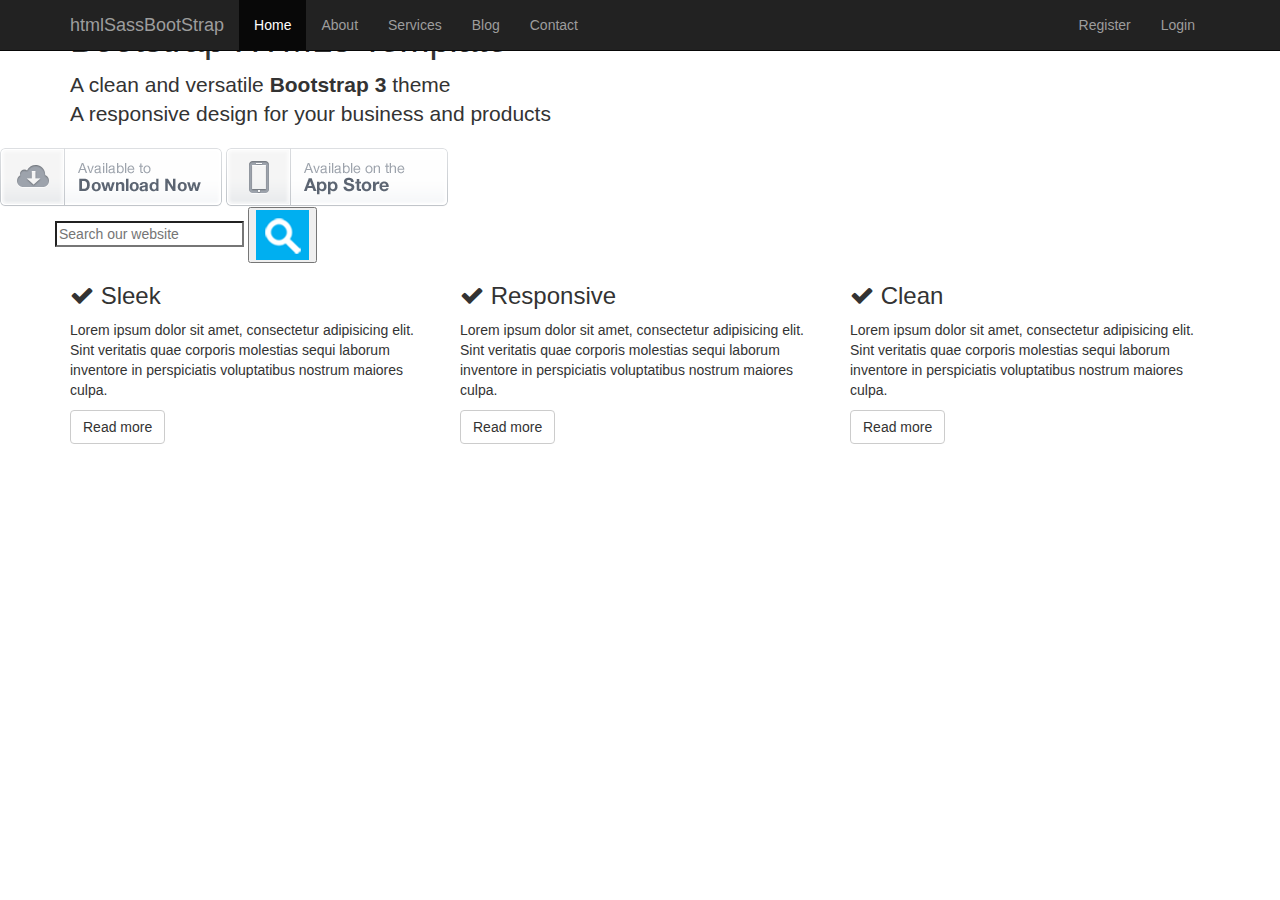
==== index.html @ 69a8165a "added Bootstrap, jQuery, Font Awesome, index.html, etc.." ====
<!DOCTYPE html>
<html lang="en">
	<head>
		<meta charset="utf-8">
		<meta http-equiv="X-UA-Compatible" content="IE=edge">
		<meta name="viewport" content="width=device-width, initial-scale=1">

		<title>SASS and Bootstrap Tutorial</title>

		<!-- Bootstrap core CSS -->
		<link href="css/bootstrap.css" rel="stylesheet">
		<!-- Custom styles for this template -->
		<link href="css/font-awesome.css" rel="stylesheet">
		<link href="css/main.css" rel="stylesheet">
	</head>

  <body>
	<nav class="navbar navbar-inverse navbar-fixed-top">
		<div class="container">
			<div class="navbar-header">
				<button type="button" class="navbar-toggle collapsed" data-toggle="collapse" data-target="#navbar" aria-expanded="false" aria-controls="navbar">
					<span class="sr-only">Toggle navigation</span>
					<span class="icon-bar"></span>
					<span class="icon-bar"></span>
					<span class="icon-bar"></span>
				</button>
				<a class="navbar-brand" href="#">htmlSassBootStrap</a>
			</div>
			<div id="navbar" class="collapse navbar-collapse">
				<ul class="nav navbar-nav">
					<li class="active"><a href="index.html">Home</a></li>
					<li><a href="about.html">About</a></li>
					<li><a href="services.html">Services</a></li>
					<li><a href="blog.html">Blog</a></li>
					<li><a href="contact.html">Contact</a></li>
				</ul>
				<ul class="nav navbar-nav navbar-sub pull-right">
					<li><a href="#">Register</a></li>
					<li><a href="#">Login</a></li>
				</ul>
			</div><!--/.nav-collapse -->
		</div>
	</nav>

	<section class="showcase">
		<div class="container showcase-content">
			<h1>Bootstrap HTML5 Template</h1>
			<p class="lead">A clean and versatile <strong>Bootstrap 3</strong> theme<br> A responsive design for your business and products</p>
		</div>
		<div>
			<a href="#"><img src="img/btn-download.png" alt="Download"></a>
			<a href="#"><img src="img/btn-appstore.png" alt="App Store"></a>
		</div>
	</section>

	<section class="section-light">
		<div class="container">
			<div class="row">
				<div class=="col-md-6">
					<form class="search">
						<div>
							<input type="search" placeholder="Search our website">
							<button type="submit" value=""><img src="img/search.png" alt="search"></button>
						</div>
					</form>
				</div>
				<div class=="col-md-6">
					
				</div>
			</div>
		</div>
	</section>

	<section>
		<div class="container">
			<div class="row">				
				<div class="col-md-4">
					<div class="block block-primary">
						<h3><i class="fa fa-check"></i> Sleek</h3>
						<p>Lorem ipsum dolor sit amet, consectetur adipisicing elit. Sint veritatis quae corporis molestias sequi laborum inventore in perspiciatis voluptatibus nostrum maiores culpa.</p>
						<a href="#" class="btn btn-default">Read more</a>
					</div>
				</div>
				<div class="col-md-4">
					<div class="block block-secondary">
						<h3><i class="fa fa-check"></i> Responsive</h3>
						<p>Lorem ipsum dolor sit amet, consectetur adipisicing elit. Sint veritatis quae corporis molestias sequi laborum inventore in perspiciatis voluptatibus nostrum maiores culpa.</p>
						<a href="#" class="btn btn-default">Read more</a>
					</div>
				</div>
				<div class="col-md-4">
					<div class="block block-primary">
						<h3><i class="fa fa-check"></i> Clean</h3>
						<p>Lorem ipsum dolor sit amet, consectetur adipisicing elit. Sint veritatis quae corporis molestias sequi laborum inventore in perspiciatis voluptatibus nostrum maiores culpa.</p>
						<a href="#" class="btn btn-default">Read more</a>
					</div>
				</div>
			</div>
		</div>
	</section>


	<!-- Bootstrap core JavaScript
	================================================== -->
	<!-- Placed at the end of the document so the pages load faster -->
	<script src="js/jquery-1.11.3.min.js"></script>
	<script src="js/bootstrap.js"></script>
  </body>
</html>
---- css/main.css ----
/*
	newApp SASS and Bootstrap Theme
	Author: RGarcia
	Version: 0.1
*/
/* BASE - base style, variables, mixins, etc */
/* MODULES - individuals site components */
/* LAYOUTS - page layout styles */
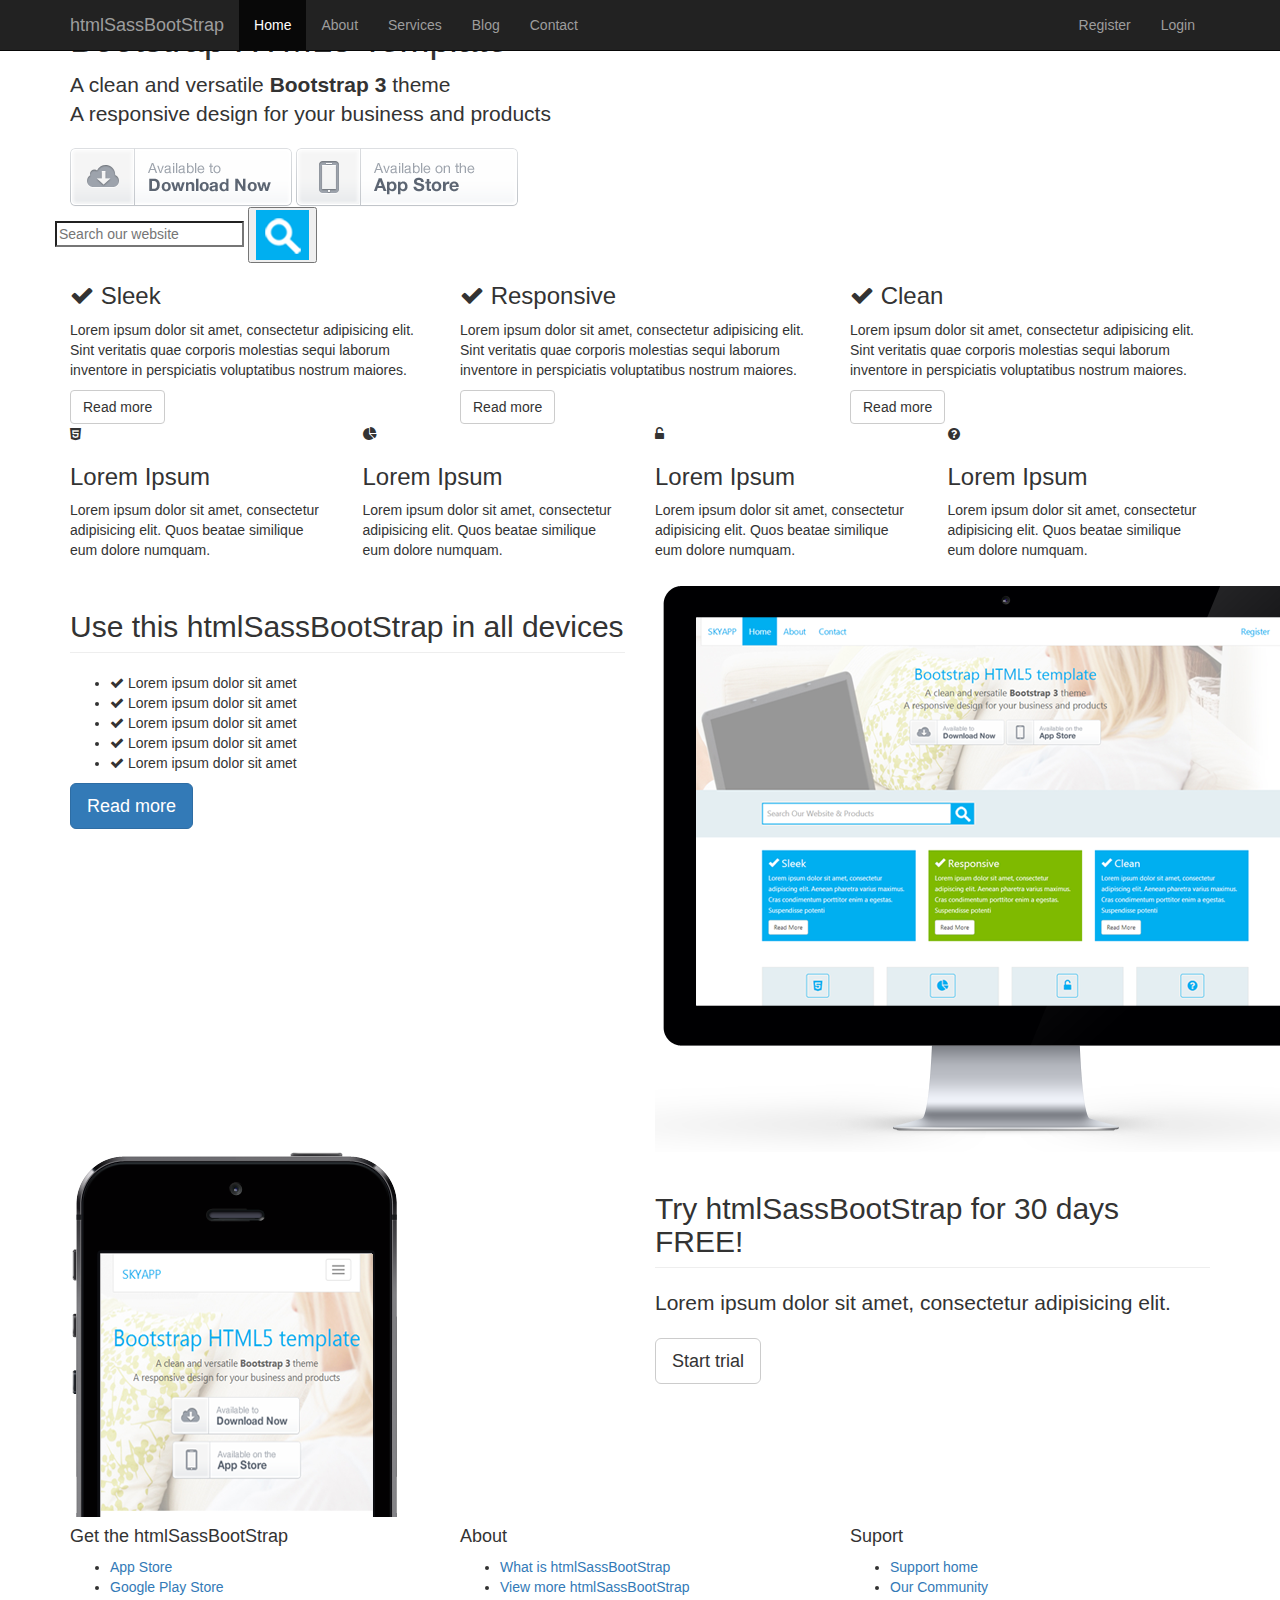
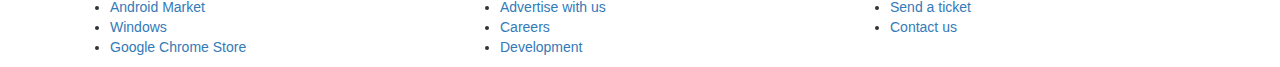
==== commit 4a8070a8: "Merge pull request #2 from RichardGarcia/richardgarcia" ====
--- a/index.html
+++ b/index.html
@@ -5,7 +5,7 @@
 		<meta http-equiv="X-UA-Compatible" content="IE=edge">
 		<meta name="viewport" content="width=device-width, initial-scale=1">
 
-		<title>SASS and Bootstrap Tutorial</title>
+		<title>htmlSassBootStrap | Welcome</title>
 
 		<!-- Bootstrap core CSS -->
 		<link href="css/bootstrap.css" rel="stylesheet">
@@ -15,41 +15,43 @@
 	</head>
 
   <body>
-	<nav class="navbar navbar-inverse navbar-fixed-top">
-		<div class="container">
-			<div class="navbar-header">
-				<button type="button" class="navbar-toggle collapsed" data-toggle="collapse" data-target="#navbar" aria-expanded="false" aria-controls="navbar">
-					<span class="sr-only">Toggle navigation</span>
-					<span class="icon-bar"></span>
-					<span class="icon-bar"></span>
-					<span class="icon-bar"></span>
-				</button>
-				<a class="navbar-brand" href="#">htmlSassBootStrap</a>
-			</div>
-			<div id="navbar" class="collapse navbar-collapse">
-				<ul class="nav navbar-nav">
-					<li class="active"><a href="index.html">Home</a></li>
-					<li><a href="about.html">About</a></li>
-					<li><a href="services.html">Services</a></li>
-					<li><a href="blog.html">Blog</a></li>
-					<li><a href="contact.html">Contact</a></li>
-				</ul>
-				<ul class="nav navbar-nav navbar-sub pull-right">
-					<li><a href="#">Register</a></li>
-					<li><a href="#">Login</a></li>
-				</ul>
-			</div><!--/.nav-collapse -->
-		</div>
-	</nav>
+	<header class="header-main">
+		<nav class="navbar navbar-inverse navbar-fixed-top">
+			<div class="container">
+				<div class="navbar-header">
+					<button type="button" class="navbar-toggle collapsed" data-toggle="collapse" data-target="#navbar" aria-expanded="false" aria-controls="navbar">
+						<span class="sr-only">Toggle navigation</span>
+						<span class="icon-bar"></span>
+						<span class="icon-bar"></span>
+						<span class="icon-bar"></span>
+					</button>
+					<a class="navbar-brand" href="#">htmlSassBootStrap</a>
+				</div>
+				<div id="navbar" class="collapse navbar-collapse">
+					<ul class="nav navbar-nav">
+						<li class="active"><a href="index.html">Home</a></li>
+						<li><a href="about.html">About</a></li>
+						<li><a href="services.html">Services</a></li>
+						<li><a href="blog.html">Blog</a></li>
+						<li><a href="contact.html">Contact</a></li>
+					</ul>
+					<ul class="nav navbar-nav navbar-sub pull-right">
+						<li><a href="#">Register</a></li>
+						<li><a href="#">Login</a></li>
+					</ul>
+				</div><!--/.nav-collapse -->
+			</div>
+		</nav>
+	</header>	
 
 	<section class="showcase">
 		<div class="container showcase-content">
 			<h1>Bootstrap HTML5 Template</h1>
 			<p class="lead">A clean and versatile <strong>Bootstrap 3</strong> theme<br> A responsive design for your business and products</p>
-		</div>
-		<div>
-			<a href="#"><img src="img/btn-download.png" alt="Download"></a>
-			<a href="#"><img src="img/btn-appstore.png" alt="App Store"></a>
+			<div class="downloads">
+				<a href="#"><img src="img/btn-download.png" alt="Download"></a>
+				<a href="#"><img src="img/btn-appstore.png" alt="App Store"></a>
+			</div>
 		</div>
 	</section>
 
@@ -77,27 +79,138 @@
 				<div class="col-md-4">
 					<div class="block block-primary">
 						<h3><i class="fa fa-check"></i> Sleek</h3>
-						<p>Lorem ipsum dolor sit amet, consectetur adipisicing elit. Sint veritatis quae corporis molestias sequi laborum inventore in perspiciatis voluptatibus nostrum maiores culpa.</p>
+						<p>Lorem ipsum dolor sit amet, consectetur adipisicing elit. Sint veritatis quae corporis molestias sequi laborum inventore in perspiciatis voluptatibus nostrum maiores.</p>
 						<a href="#" class="btn btn-default">Read more</a>
 					</div>
 				</div>
 				<div class="col-md-4">
 					<div class="block block-secondary">
 						<h3><i class="fa fa-check"></i> Responsive</h3>
-						<p>Lorem ipsum dolor sit amet, consectetur adipisicing elit. Sint veritatis quae corporis molestias sequi laborum inventore in perspiciatis voluptatibus nostrum maiores culpa.</p>
+						<p>Lorem ipsum dolor sit amet, consectetur adipisicing elit. Sint veritatis quae corporis molestias sequi laborum inventore in perspiciatis voluptatibus nostrum maiores.</p>
 						<a href="#" class="btn btn-default">Read more</a>
 					</div>
 				</div>
 				<div class="col-md-4">
 					<div class="block block-primary">
 						<h3><i class="fa fa-check"></i> Clean</h3>
-						<p>Lorem ipsum dolor sit amet, consectetur adipisicing elit. Sint veritatis quae corporis molestias sequi laborum inventore in perspiciatis voluptatibus nostrum maiores culpa.</p>
+						<p>Lorem ipsum dolor sit amet, consectetur adipisicing elit. Sint veritatis quae corporis molestias sequi laborum inventore in perspiciatis voluptatibus nostrum maiores.</p>
 						<a href="#" class="btn btn-default">Read more</a>
 					</div>
 				</div>
 			</div>
 		</div>
 	</section>
+
+	<section>
+		<div class="container">
+			<div class="row">
+				<div class="col-md-3">
+					<div class="block block-light block-center">
+						<i class="fa fa-html5 fa-primary fa-4"></i>
+						<h3>Lorem Ipsum</h3>
+						<p>Lorem ipsum dolor sit amet, consectetur adipisicing elit. Quos beatae similique eum dolore numquam.</p>
+					</div>
+				</div>
+				<div class="col-md-3">
+					<div class="block block-light block-center">
+						<i class="fa fa-pie-chart fa-primary fa-4"></i>
+						<h3>Lorem Ipsum</h3>
+						<p>Lorem ipsum dolor sit amet, consectetur adipisicing elit. Quos beatae similique eum dolore numquam.</p>
+					</div>
+				</div>
+				<div class="col-md-3">
+					<div class="block block-light block-center">
+						<i class="fa fa-unlock-alt fa-primary fa-4"></i>
+						<h3>Lorem Ipsum</h3>
+						<p>Lorem ipsum dolor sit amet, consectetur adipisicing elit. Quos beatae similique eum dolore numquam.</p>
+					</div>
+				</div>
+				<div class="col-md-3">
+					<div class="block block-light block-center">
+						<i class="fa fa-question-circle fa-primary fa-4"></i>
+						<h3>Lorem Ipsum</h3>
+						<p>Lorem ipsum dolor sit amet, consectetur adipisicing elit. Quos beatae similique eum dolore numquam.</p>
+					</div>
+				</div>
+				
+			</div>
+		</div>
+	</section>
+
+	<section class="section-light">
+		<div class="container">
+			<div class="row">
+				<div class="col-md-6">
+					<h2 class="page-header">Use this <span class="em-primary">htmlSassBootStrap</span> in all devices</h2>
+					<ul class="list list-feature">
+						<li><i class="fa fa-check"></i><span> Lorem ipsum dolor sit amet</span></li>
+						<li><i class="fa fa-check"></i><span> Lorem ipsum dolor sit amet</span></li>
+						<li><i class="fa fa-check"></i><span> Lorem ipsum dolor sit amet</span></li>
+						<li><i class="fa fa-check"></i><span> Lorem ipsum dolor sit amet</span></li>
+						<li><i class="fa fa-check"></i><span> Lorem ipsum dolor sit amet</span></li>
+					</ul>
+					<a href="#" class="btn btn-primary btn-lg">Read more</a>
+				</div>
+				<div class="col-md-6">
+					<img class="device" src="img/device-imac.png">
+				</div>
+			</div>
+		</div>
+	</section>
+
+	<section class="section-primary">
+		<div class="container">
+			<div class="row">
+				<div class="col-md-6">
+					<img class="device" src="img/device-iphone.png">
+				</div>
+				<div class="col-md-6">
+					<h2 class="page-header">Try htmlSassBootStrap for 30 days FREE!</h2>
+					<p class="lead">Lorem ipsum dolor sit amet, consectetur adipisicing elit.</p>
+					<a href="#" class="btn btn-lg btn-default btn-rounded">Start trial</a>
+				</div>
+			</div>
+		</div>
+	</section>
+
+	<footer class="footer-main">
+		<div class="container">
+			<div class="row">
+				<div class="col-md-4">
+					<h4>Get the htmlSassBootStrap</h4>
+					<ul>
+						<li class="app-appstore"><a href="#">App Store</a></li>
+						<li class="app-play"><a href="#">Google Play Store</a></li>
+						<li class="app-droid"><a href="#">Android Market</a></li>
+						<li class="app-windows"><a href="#">Windows</a></li>
+						<li class="app-chrome"><a href="#">Google Chrome Store</a></li>
+					</ul>
+				</div>
+				<div class="col-md-4">
+					<h4>About</h4>
+					<ul>
+						<li><a href="#">What is htmlSassBootStrap</a></li>
+						<li><a href="#">View more htmlSassBootStrap</li>
+						<li><a href="#">Advertise with us</a></li>
+						<li><a href="#">Careers</a></li>
+						<li><a href="#">Development</a></li>
+					</ul>
+				</div>
+				<div class="col-md-4">
+					<h4>Suport</h4>
+					<ul>
+						<li><a href="#">Support home</a></li>
+						<li><a href="#">Our Community</li>
+						<li><a href="#">Send a ticket</a></li>
+						<li><a href="#">Contact us</a></li>
+					</ul>
+				</div>
+			</div>
+		</div>
+	</footer>
+
+
+
 
 
 	<!-- Bootstrap core JavaScript
@@ -106,4 +219,4 @@
 	<script src="js/jquery-1.11.3.min.js"></script>
 	<script src="js/bootstrap.js"></script>
   </body>
-</html>
+</html>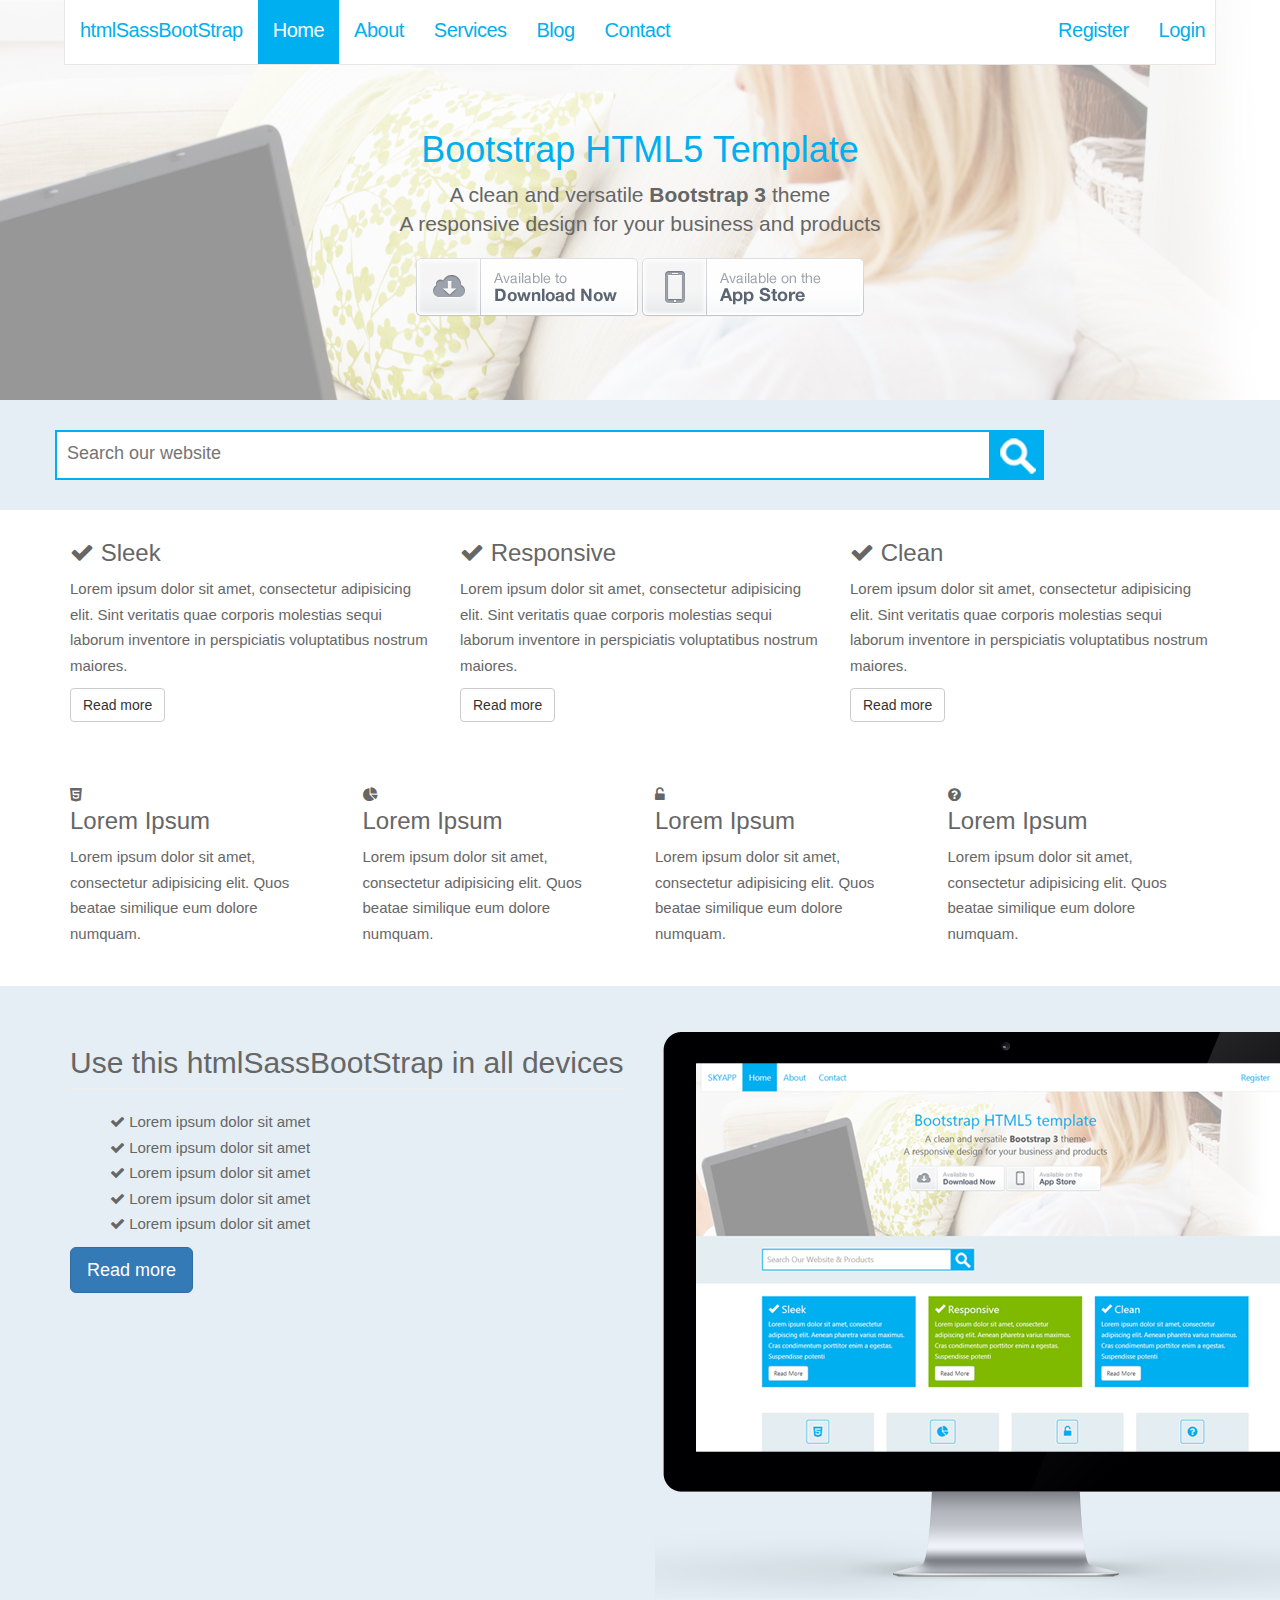
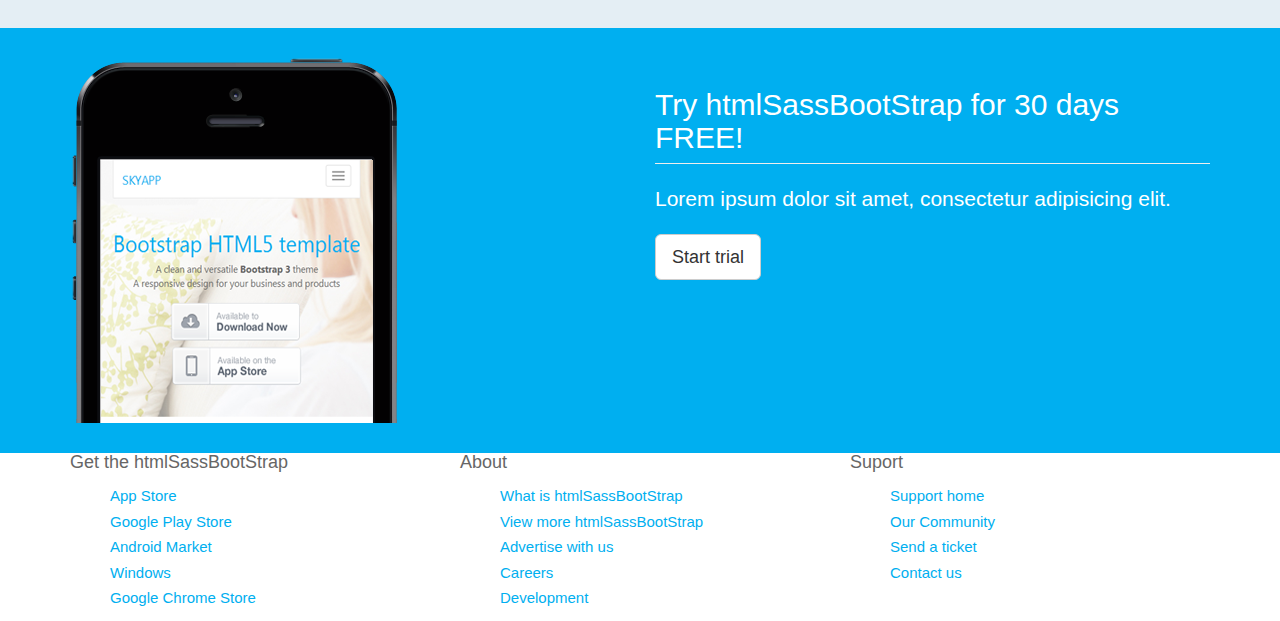
==== commit 850dd330: "partial tut7, updating SEARCH element, bgColors, showCase section,etc" ====
--- a/index.html
+++ b/index.html
@@ -44,7 +44,7 @@
 		</nav>
 	</header>	
 
-	<section class="showcase">
+	<section class="section-showcase">
 		<div class="container showcase-content">
 			<h1>Bootstrap HTML5 Template</h1>
 			<p class="lead">A clean and versatile <strong>Bootstrap 3</strong> theme<br> A responsive design for your business and products</p>
@@ -54,7 +54,8 @@
 			</div>
 		</div>
 	</section>
-
+	
+	<!-- search start -->
 	<section class="section-light">
 		<div class="container">
 			<div class="row">
@@ -72,6 +73,7 @@
 			</div>
 		</div>
 	</section>
+	<!-- search end -->
 
 	<section>
 		<div class="container">
--- a/css/main.css
+++ b/css/main.css
@@ -1,8 +1,149 @@
-/*
-	newApp SASS and Bootstrap Theme
-	Author: RGarcia
-	Version: 0.1
-*/
-/* BASE - base style, variables, mixins, etc */
-/* MODULES - individuals site components */
-/* LAYOUTS - page layout styles */+/*
+	newApp SASS and Bootstrap Theme
+	Author: RGarcia
+	Version: 0.1
+*/
+/* BASE - base style, variables, mixins, etc */
+/* line 2, /Users/richardgarcia/~rgarcia/~aral/SassAndBootstrap/scss/base/_normalize.scss */
+h1, h2, h3, h4, h5 {
+  margin-top: 0;
+}
+
+/* line 6, /Users/richardgarcia/~rgarcia/~aral/SassAndBootstrap/scss/base/_normalize.scss */
+.page-header {
+  margin-top: 30px;
+}
+
+/* line 1, /Users/richardgarcia/~rgarcia/~aral/SassAndBootstrap/scss/base/_base.scss */
+body {
+  font-family: "segoe UI", "segoe WP", "segoe Regular", sans-serif;
+  font-size: 15px;
+  line-height: 1.7em;
+  color: #666666;
+}
+
+/* line 9, /Users/richardgarcia/~rgarcia/~aral/SassAndBootstrap/scss/base/_base.scss */
+a {
+  color: #00aff0;
+}
+
+/* line 15, /Users/richardgarcia/~rgarcia/~aral/SassAndBootstrap/scss/base/_base.scss */
+ul,
+li {
+  list-style: none;
+}
+
+/* line 22, /Users/richardgarcia/~rgarcia/~aral/SassAndBootstrap/scss/base/_base.scss */
+input,
+textarea,
+button {
+  -moz-border-radius: 10;
+  -webkit-border-radius: 10;
+  border-radius: 10;
+}
+
+/* MODULES - individuals site components */
+/* sections */
+/* line 2, /Users/richardgarcia/~rgarcia/~aral/SassAndBootstrap/scss/modules/_sections.scss */
+section {
+  padding: 30px 0;
+}
+
+/* line 5, /Users/richardgarcia/~rgarcia/~aral/SassAndBootstrap/scss/modules/_sections.scss */
+.section-showcase {
+  height: 400px;
+  background: url("../img/showcase.jpg") no-repeat top center;
+}
+/* line 9, /Users/richardgarcia/~rgarcia/~aral/SassAndBootstrap/scss/modules/_sections.scss */
+.section-showcase .showcase-content {
+  padding: 100px 15px;
+  text-align: center;
+}
+/* line 13, /Users/richardgarcia/~rgarcia/~aral/SassAndBootstrap/scss/modules/_sections.scss */
+.section-showcase h1 {
+  color: #00aff0;
+}
+
+/* line 17, /Users/richardgarcia/~rgarcia/~aral/SassAndBootstrap/scss/modules/_sections.scss */
+.section-primary {
+  background: #00aff0;
+  color: #fff;
+}
+
+/* line 20, /Users/richardgarcia/~rgarcia/~aral/SassAndBootstrap/scss/modules/_sections.scss */
+.section-secondary {
+  background: #7fba00;
+  color: #fff;
+}
+
+/* line 23, /Users/richardgarcia/~rgarcia/~aral/SassAndBootstrap/scss/modules/_sections.scss */
+.section-light {
+  background: #e4eef4;
+  color: #666;
+}
+
+/* line 26, /Users/richardgarcia/~rgarcia/~aral/SassAndBootstrap/scss/modules/_sections.scss */
+.section-dark {
+  background: #333333;
+  color: #fff;
+}
+
+/* searchbox */
+/* line 2, /Users/richardgarcia/~rgarcia/~aral/SassAndBootstrap/scss/modules/_forms.scss */
+.search {
+  width: 100%;
+}
+/* line 5, /Users/richardgarcia/~rgarcia/~aral/SassAndBootstrap/scss/modules/_forms.scss */
+.search h3 {
+  margin-top: 0;
+  padding-top: 0;
+}
+/* line 9, /Users/richardgarcia/~rgarcia/~aral/SassAndBootstrap/scss/modules/_forms.scss */
+.search input[type="search"] {
+  border: 0;
+  height: 50px;
+  width: 80%;
+  border: 2px solid #00aff0;
+  font-size: 18px;
+  padding-left: 10px;
+  padding-bottom: 5px;
+}
+/* line 19, /Users/richardgarcia/~rgarcia/~aral/SassAndBootstrap/scss/modules/_forms.scss */
+.search button {
+  border: 0;
+  background: none;
+  padding: 0;
+  vertical-align: top;
+  margin-left: -4px;
+}
+
+/* LAYOUTS - page layout styles */
+/* line 2, /Users/richardgarcia/~rgarcia/~aral/SassAndBootstrap/scss/layouts/_nav.scss */
+.navbar {
+  width: 90%;
+  margin: auto;
+  border-left: 1px solid #e7e7e7;
+  border-right: 1px solid #e7e7e7;
+  border-color: #e7e7e7;
+  min-height: 60px;
+  background: #fff;
+  margin-bottom: 30px;
+}
+/* line 11, /Users/richardgarcia/~rgarcia/~aral/SassAndBootstrap/scss/layouts/_nav.scss */
+.navbar a {
+  color: #00aff0 !important;
+  font-size: 20px;
+  letter-spacing: -0.5px;
+  padding-bottom: 24px !important;
+  padding-top: 20px !important;
+}
+
+/* line 24, /Users/richardgarcia/~rgarcia/~aral/SassAndBootstrap/scss/layouts/_nav.scss */
+.navbar-inverse .navbar-nav > li > a:hover,
+.navbar-inverse .navbar-nav > li > a:focus,
+.navbar-inverse .navbar-nav > .active > a,
+.navbar-inverse .navbar-nav > .active > a:hover,
+.navbar-inverse .navbar-nav > .active > a:focus {
+  background: #00aff0 !important;
+  color: #fff !important;
+}
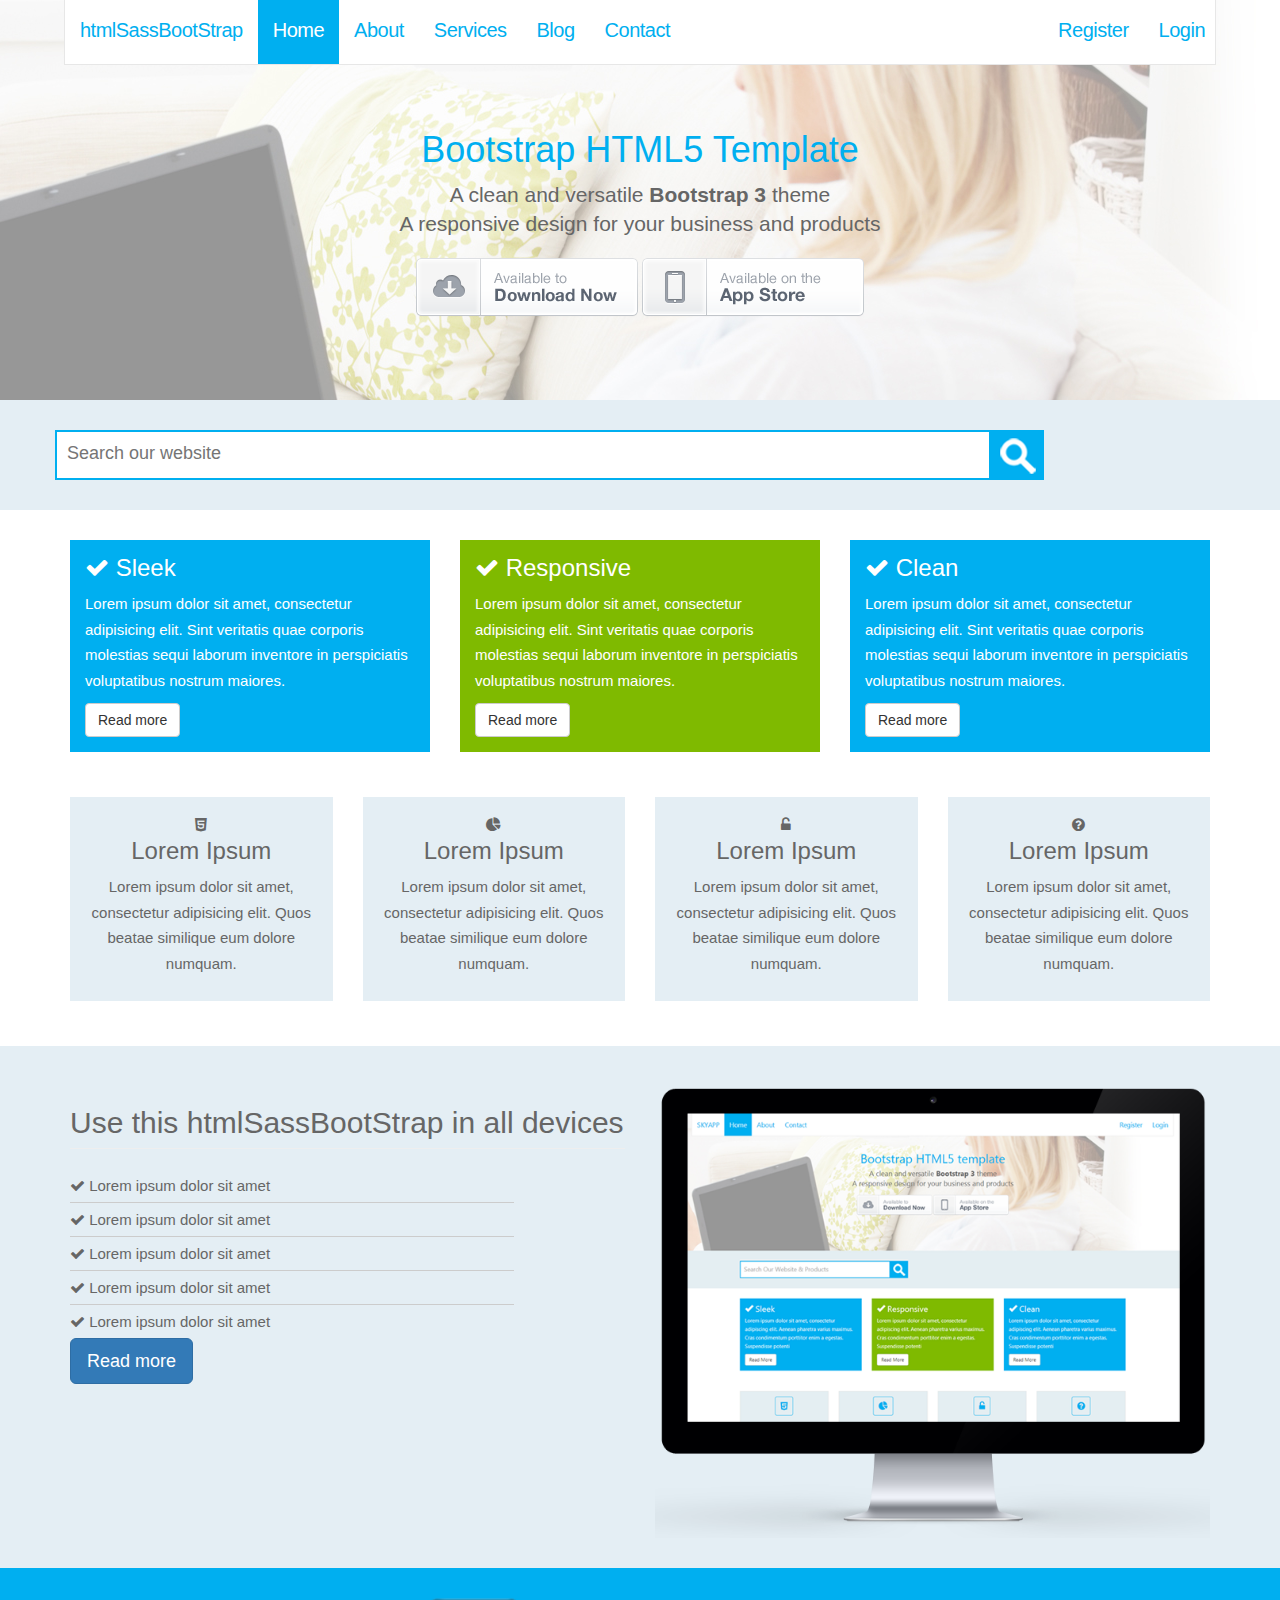
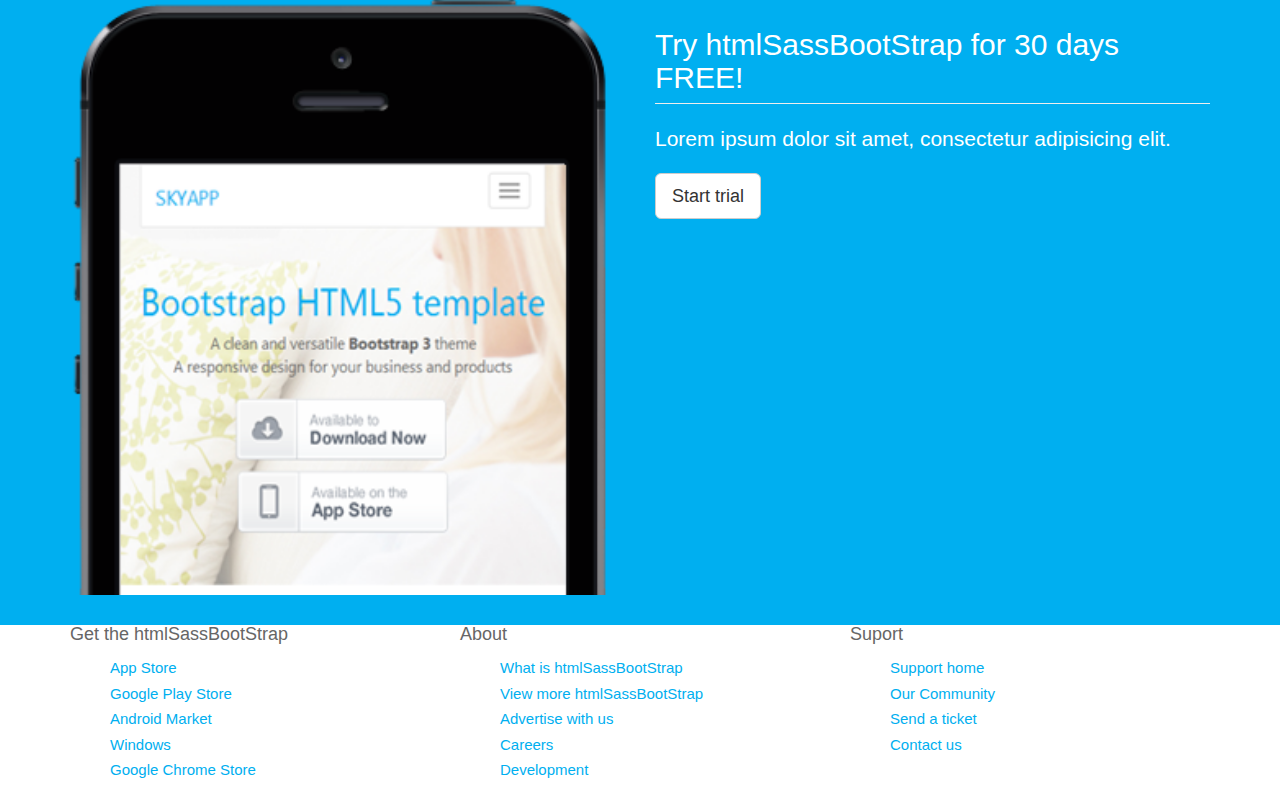
==== commit f2858a5d: "added more SASS elements (tut#7)" ====
--- a/index.html
+++ b/index.html
@@ -16,7 +16,7 @@
 
   <body>
 	<header class="header-main">
-		<nav class="navbar navbar-inverse navbar-fixed-top">
+		<div class="navbar navbar-inverse navbar-fixed-top">
 			<div class="container">
 				<div class="navbar-header">
 					<button type="button" class="navbar-toggle collapsed" data-toggle="collapse" data-target="#navbar" aria-expanded="false" aria-controls="navbar">
@@ -41,7 +41,7 @@
 					</ul>
 				</div><!--/.nav-collapse -->
 			</div>
-		</nav>
+		</div>
 	</header>	
 
 	<section class="section-showcase">
@@ -103,7 +103,8 @@
 		</div>
 	</section>
 
-	<section>
+	<!-- four block section start -->
+	<section class="no-pad-top">
 		<div class="container">
 			<div class="row">
 				<div class="col-md-3">
@@ -134,10 +135,10 @@
 						<p>Lorem ipsum dolor sit amet, consectetur adipisicing elit. Quos beatae similique eum dolore numquam.</p>
 					</div>
 				</div>
-				
-			</div>
-		</div>
-	</section>
+			</div>
+		</div>
+	</section>
+	<!-- four block section end -->
 
 	<section class="section-light">
 		<div class="container">
@@ -192,7 +193,7 @@
 					<h4>About</h4>
 					<ul>
 						<li><a href="#">What is htmlSassBootStrap</a></li>
-						<li><a href="#">View more htmlSassBootStrap</li>
+						<li><a href="#">View more htmlSassBootStrap</a></li>
 						<li><a href="#">Advertise with us</a></li>
 						<li><a href="#">Careers</a></li>
 						<li><a href="#">Development</a></li>
@@ -202,7 +203,7 @@
 					<h4>Suport</h4>
 					<ul>
 						<li><a href="#">Support home</a></li>
-						<li><a href="#">Our Community</li>
+						<li><a href="#">Our Community</a></li>
 						<li><a href="#">Send a ticket</a></li>
 						<li><a href="#">Contact us</a></li>
 					</ul>
@@ -210,10 +211,6 @@
 			</div>
 		</div>
 	</footer>
-
-
-
-
 
 	<!-- Bootstrap core JavaScript
 	================================================== -->
--- a/css/main.css
+++ b/css/main.css
@@ -4,17 +4,23 @@
 	Version: 0.1
 */
 /* BASE - base style, variables, mixins, etc */
-/* line 2, /Users/richardgarcia/~rgarcia/~aral/SassAndBootstrap/scss/base/_normalize.scss */
+/* mixins */
+/* line 2, ../scss/base/_normalize.scss */
 h1, h2, h3, h4, h5 {
   margin-top: 0;
 }
 
-/* line 6, /Users/richardgarcia/~rgarcia/~aral/SassAndBootstrap/scss/base/_normalize.scss */
+/* line 5, ../scss/base/_normalize.scss */
 .page-header {
   margin-top: 30px;
 }
 
-/* line 1, /Users/richardgarcia/~rgarcia/~aral/SassAndBootstrap/scss/base/_base.scss */
+/* line 8, ../scss/base/_normalize.scss */
+.no-pad-top {
+  padding-top: 0;
+}
+
+/* line 1, ../scss/base/_base.scss */
 body {
   font-family: "segoe UI", "segoe WP", "segoe Regular", sans-serif;
   font-size: 15px;
@@ -22,83 +28,151 @@
   color: #666666;
 }
 
-/* line 9, /Users/richardgarcia/~rgarcia/~aral/SassAndBootstrap/scss/base/_base.scss */
+/* line 9, ../scss/base/_base.scss */
 a {
   color: #00aff0;
 }
 
-/* line 15, /Users/richardgarcia/~rgarcia/~aral/SassAndBootstrap/scss/base/_base.scss */
+/* line 15, ../scss/base/_base.scss */
 ul,
 li {
   list-style: none;
 }
 
-/* line 22, /Users/richardgarcia/~rgarcia/~aral/SassAndBootstrap/scss/base/_base.scss */
+/* line 22, ../scss/base/_base.scss */
 input,
 textarea,
 button {
-  -moz-border-radius: 10;
-  -webkit-border-radius: 10;
-  border-radius: 10;
+  -moz-border-radius: 0px;
+  -webkit-border-radius: 0px;
+  border-radius: 0px;
+}
+
+/* line 26, ../scss/base/_base.scss */
+img.device {
+  width: 100%;
 }
 
 /* MODULES - individuals site components */
+/* LIST */
+/* line 3, ../scss/modules/_typography.scss */
+.list, .list-feature {
+  margin-bottom: 30px;
+}
+
+/* line 7, ../scss/modules/_typography.scss */
+.list-feature {
+  margin: 0;
+  padding: 0;
+  width: 80%;
+}
+/* line 13, ../scss/modules/_typography.scss */
+.list-feature li {
+  line-height: 2.2em;
+  border-bottom: 1px solid #cccccc;
+}
+/* line 17, ../scss/modules/_typography.scss */
+.list-feature li:last-child {
+  border: 0;
+}
+
+/* blocks */
+/* line 3, ../scss/modules/_blocks.scss */
+.block, .block-primary {
+  padding: 15px;
+  margin-bottom: 15px;
+}
+/* line 7, ../scss/modules/_blocks.scss */
+.block h3, .block-primary h3 {
+  margin-top: 0;
+  padding-top: 0;
+}
+
+/* line 13, ../scss/modules/_blocks.scss */
+.block-primary {
+  background: #00aff0;
+  color: #fff;
+}
+
+/* line 17, ../scss/modules/_blocks.scss */
+.block-secondary {
+  background: #7fba00;
+  color: #fff;
+}
+
+/* line 21, ../scss/modules/_blocks.scss */
+.block-light {
+  background: #e4eef4;
+  color: #666;
+}
+
+/* line 25, ../scss/modules/_blocks.scss */
+.block-dark {
+  background: #333333;
+  color: #fff;
+}
+
+/* line 29, ../scss/modules/_blocks.scss */
+.block-center {
+  text-align: center !important;
+}
+
 /* sections */
-/* line 2, /Users/richardgarcia/~rgarcia/~aral/SassAndBootstrap/scss/modules/_sections.scss */
+/* line 2, ../scss/modules/_sections.scss */
 section {
   padding: 30px 0;
 }
 
-/* line 5, /Users/richardgarcia/~rgarcia/~aral/SassAndBootstrap/scss/modules/_sections.scss */
+/* line 5, ../scss/modules/_sections.scss */
 .section-showcase {
   height: 400px;
   background: url("../img/showcase.jpg") no-repeat top center;
 }
-/* line 9, /Users/richardgarcia/~rgarcia/~aral/SassAndBootstrap/scss/modules/_sections.scss */
+/* line 9, ../scss/modules/_sections.scss */
 .section-showcase .showcase-content {
   padding: 100px 15px;
   text-align: center;
 }
-/* line 13, /Users/richardgarcia/~rgarcia/~aral/SassAndBootstrap/scss/modules/_sections.scss */
+/* line 13, ../scss/modules/_sections.scss */
 .section-showcase h1 {
   color: #00aff0;
 }
 
-/* line 17, /Users/richardgarcia/~rgarcia/~aral/SassAndBootstrap/scss/modules/_sections.scss */
+/* line 17, ../scss/modules/_sections.scss */
 .section-primary {
   background: #00aff0;
   color: #fff;
 }
 
-/* line 20, /Users/richardgarcia/~rgarcia/~aral/SassAndBootstrap/scss/modules/_sections.scss */
+/* line 20, ../scss/modules/_sections.scss */
 .section-secondary {
   background: #7fba00;
   color: #fff;
 }
 
-/* line 23, /Users/richardgarcia/~rgarcia/~aral/SassAndBootstrap/scss/modules/_sections.scss */
+/* line 23, ../scss/modules/_sections.scss */
 .section-light {
   background: #e4eef4;
   color: #666;
 }
 
-/* line 26, /Users/richardgarcia/~rgarcia/~aral/SassAndBootstrap/scss/modules/_sections.scss */
+/* line 26, ../scss/modules/_sections.scss */
 .section-dark {
   background: #333333;
   color: #fff;
 }
 
 /* searchbox */
-/* line 2, /Users/richardgarcia/~rgarcia/~aral/SassAndBootstrap/scss/modules/_forms.scss */
+/* line 2, ../scss/modules/_forms.scss */
 .search {
   width: 100%;
 }
-/* line 5, /Users/richardgarcia/~rgarcia/~aral/SassAndBootstrap/scss/modules/_forms.scss */
+/* line 5, ../scss/modules/_forms.scss */
 .search h3 {
   margin-top: 0;
   padding-top: 0;
 }
-/* line 9, /Users/richardgarcia/~rgarcia/~aral/SassAndBootstrap/scss/modules/_forms.scss */
+/* line 9, ../scss/modules/_forms.scss */
 .search input[type="search"] {
   border: 0;
   height: 50px;
@@ -108,7 +182,7 @@
   padding-left: 10px;
   padding-bottom: 5px;
 }
-/* line 19, /Users/richardgarcia/~rgarcia/~aral/SassAndBootstrap/scss/modules/_forms.scss */
+/* line 19, ../scss/modules/_forms.scss */
 .search button {
   border: 0;
   background: none;
@@ -118,7 +192,8 @@
 }
 
 /* LAYOUTS - page layout styles */
-/* line 2, /Users/richardgarcia/~rgarcia/~aral/SassAndBootstrap/scss/layouts/_nav.scss */
+/* nav bar */
+/* line 2, ../scss/layouts/_nav.scss */
 .navbar {
   width: 90%;
   margin: auto;
@@ -126,10 +201,10 @@
   border-right: 1px solid #e7e7e7;
   border-color: #e7e7e7;
   min-height: 60px;
-  background: #fff;
+  background: #ffffff;
   margin-bottom: 30px;
 }
-/* line 11, /Users/richardgarcia/~rgarcia/~aral/SassAndBootstrap/scss/layouts/_nav.scss */
+/* line 11, ../scss/layouts/_nav.scss */
 .navbar a {
   color: #00aff0 !important;
   font-size: 20px;
@@ -138,7 +213,7 @@
   padding-top: 20px !important;
 }
 
-/* line 24, /Users/richardgarcia/~rgarcia/~aral/SassAndBootstrap/scss/layouts/_nav.scss */
+/* line 24, ../scss/layouts/_nav.scss */
 .navbar-inverse .navbar-nav > li > a:hover,
 .navbar-inverse .navbar-nav > li > a:focus,
 .navbar-inverse .navbar-nav > .active > a,
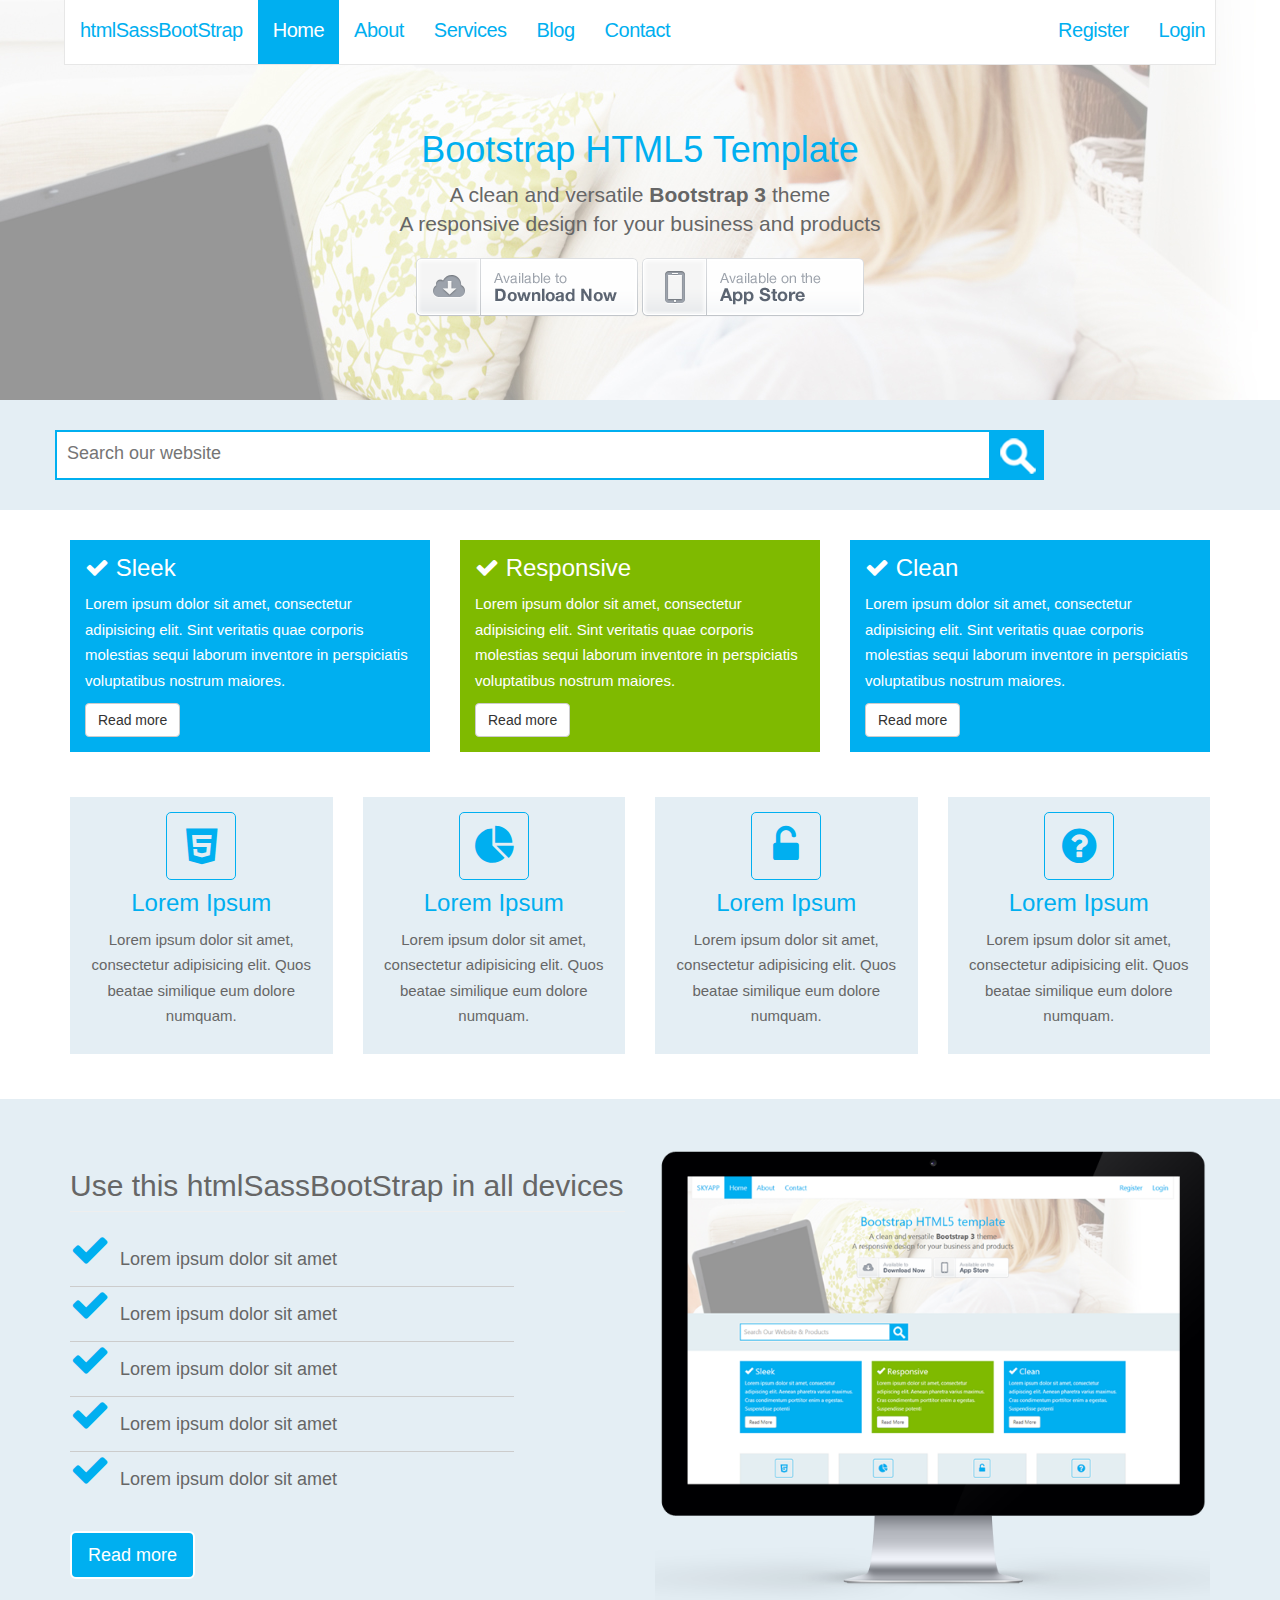
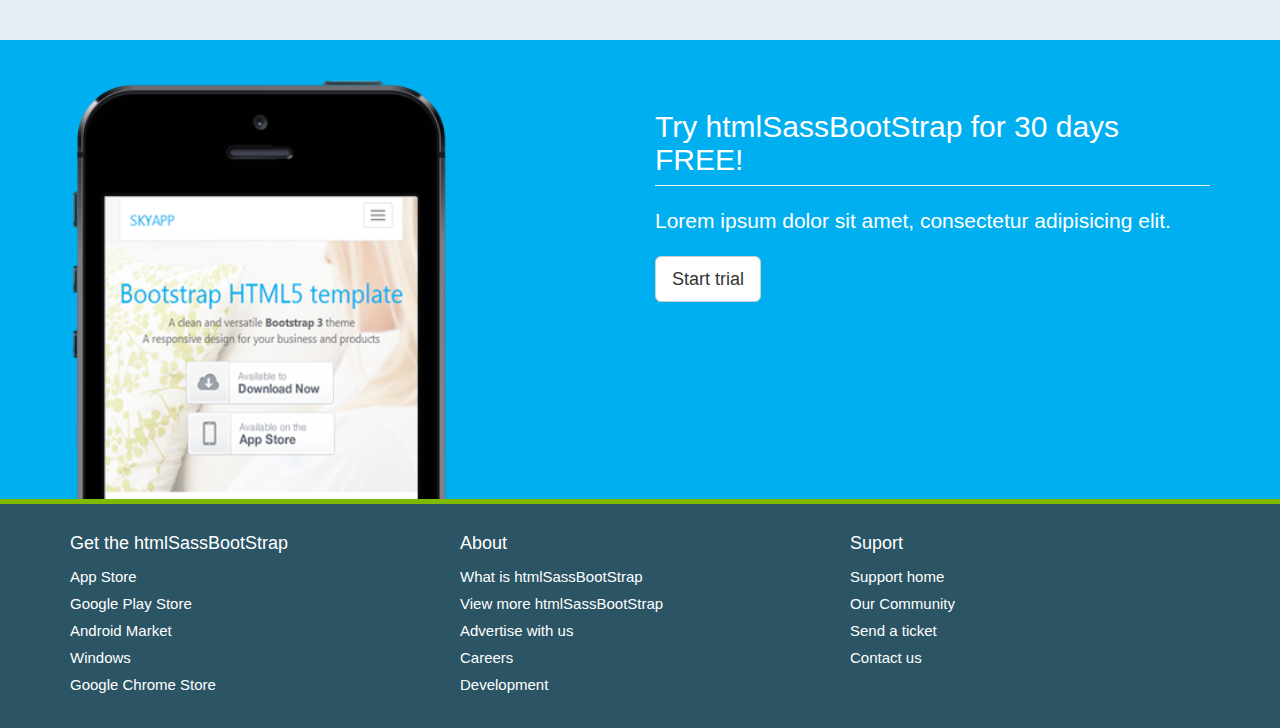
==== commit 2c22ef60: "index.html sass element 98% done, started footer and button SASS element" ====
--- a/index.html
+++ b/index.html
@@ -109,29 +109,29 @@
 			<div class="row">
 				<div class="col-md-3">
 					<div class="block block-light block-center">
-						<i class="fa fa-html5 fa-primary fa-4"></i>
-						<h3>Lorem Ipsum</h3>
-						<p>Lorem ipsum dolor sit amet, consectetur adipisicing elit. Quos beatae similique eum dolore numquam.</p>
-					</div>
-				</div>
-				<div class="col-md-3">
-					<div class="block block-light block-center">
-						<i class="fa fa-pie-chart fa-primary fa-4"></i>
-						<h3>Lorem Ipsum</h3>
-						<p>Lorem ipsum dolor sit amet, consectetur adipisicing elit. Quos beatae similique eum dolore numquam.</p>
-					</div>
-				</div>
-				<div class="col-md-3">
-					<div class="block block-light block-center">
-						<i class="fa fa-unlock-alt fa-primary fa-4"></i>
-						<h3>Lorem Ipsum</h3>
-						<p>Lorem ipsum dolor sit amet, consectetur adipisicing elit. Quos beatae similique eum dolore numquam.</p>
-					</div>
-				</div>
-				<div class="col-md-3">
-					<div class="block block-light block-center">
-						<i class="fa fa-question-circle fa-primary fa-4"></i>
-						<h3>Lorem Ipsum</h3>
+						<i class="fa fa-html5 fa-primary fa-6 fa-border"></i>
+						<h3 class="heading-primary">Lorem Ipsum</h3>
+						<p>Lorem ipsum dolor sit amet, consectetur adipisicing elit. Quos beatae similique eum dolore numquam.</p>
+					</div>
+				</div>
+				<div class="col-md-3">
+					<div class="block block-light block-center">
+						<i class="fa fa-pie-chart fa-primary fa-6 fa-border"></i>
+						<h3 class="heading-primary">Lorem Ipsum</h3>
+						<p>Lorem ipsum dolor sit amet, consectetur adipisicing elit. Quos beatae similique eum dolore numquam.</p>
+					</div>
+				</div>
+				<div class="col-md-3">
+					<div class="block block-light block-center">
+						<i class="fa fa-unlock-alt fa-primary fa-6 fa-border"></i>
+						<h3 class="heading-primary">Lorem Ipsum</h3>
+						<p>Lorem ipsum dolor sit amet, consectetur adipisicing elit. Quos beatae similique eum dolore numquam.</p>
+					</div>
+				</div>
+				<div class="col-md-3">
+					<div class="block block-light block-center">
+						<i class="fa fa-question-circle fa-primary fa-6 fa-border"></i>
+						<h3 class="heading-primary">Lorem Ipsum</h3>
 						<p>Lorem ipsum dolor sit amet, consectetur adipisicing elit. Quos beatae similique eum dolore numquam.</p>
 					</div>
 				</div>
@@ -140,18 +140,19 @@
 	</section>
 	<!-- four block section end -->
 
-	<section class="section-light">
+	<section class="section-light extra-pad">
 		<div class="container">
 			<div class="row">
 				<div class="col-md-6">
 					<h2 class="page-header">Use this <span class="em-primary">htmlSassBootStrap</span> in all devices</h2>
 					<ul class="list list-feature">
-						<li><i class="fa fa-check"></i><span> Lorem ipsum dolor sit amet</span></li>
-						<li><i class="fa fa-check"></i><span> Lorem ipsum dolor sit amet</span></li>
-						<li><i class="fa fa-check"></i><span> Lorem ipsum dolor sit amet</span></li>
-						<li><i class="fa fa-check"></i><span> Lorem ipsum dolor sit amet</span></li>
-						<li><i class="fa fa-check"></i><span> Lorem ipsum dolor sit amet</span></li>
-					</ul>
+						<li><i class="fa fa-check fa-6 fa-primary"></i><span> Lorem ipsum dolor sit amet</span></li>
+						<li><i class="fa fa-check fa-6 fa-primary"></i><span> Lorem ipsum dolor sit amet</span></li>
+						<li><i class="fa fa-check fa-6 fa-primary"></i><span> Lorem ipsum dolor sit amet</span></li>
+						<li><i class="fa fa-check fa-6 fa-primary"></i><span> Lorem ipsum dolor sit amet</span></li>
+						<li><i class="fa fa-check fa-6 fa-primary"></i><span> Lorem ipsum dolor sit amet</span></li>
+					</ul>
+					<br/>
 					<a href="#" class="btn btn-primary btn-lg">Read more</a>
 				</div>
 				<div class="col-md-6">
@@ -161,11 +162,11 @@
 		</div>
 	</section>
 
-	<section class="section-primary">
-		<div class="container">
-			<div class="row">
-				<div class="col-md-6">
-					<img class="device" src="img/device-iphone.png">
+	<section class="section-primary extra-pad">
+		<div class="container">
+			<div class="row">
+				<div class="col-md-6">
+					<img class="device device-small" src="img/device-iphone.png">
 				</div>
 				<div class="col-md-6">
 					<h2 class="page-header">Try htmlSassBootStrap for 30 days FREE!</h2>
--- a/css/main.css
+++ b/css/main.css
@@ -20,6 +20,12 @@
   padding-top: 0;
 }
 
+/* line 11, ../scss/base/_normalize.scss */
+.extra-pad {
+  padding-top: 40px;
+  padding-bottom: 40px;
+}
+
 /* line 1, ../scss/base/_base.scss */
 body {
   font-family: "segoe UI", "segoe WP", "segoe Regular", sans-serif;
@@ -53,27 +59,107 @@
   width: 100%;
 }
 
+/* line 29, ../scss/base/_base.scss */
+img.device-small {
+  width: 70%;
+  margin-bottom: -40px;
+}
+
 /* MODULES - individuals site components */
 /* LIST */
-/* line 3, ../scss/modules/_typography.scss */
+/* line 2, ../scss/modules/_typography.scss */
 .list, .list-feature {
   margin-bottom: 30px;
 }
 
-/* line 7, ../scss/modules/_typography.scss */
+/* line 6, ../scss/modules/_typography.scss */
 .list-feature {
   margin: 0;
   padding: 0;
   width: 80%;
 }
-/* line 13, ../scss/modules/_typography.scss */
+/* line 12, ../scss/modules/_typography.scss */
 .list-feature li {
-  line-height: 2.2em;
+  line-height: 3.6em;
   border-bottom: 1px solid #cccccc;
 }
-/* line 17, ../scss/modules/_typography.scss */
+/* line 16, ../scss/modules/_typography.scss */
 .list-feature li:last-child {
   border: 0;
+}
+/* line 19, ../scss/modules/_typography.scss */
+.list-feature span {
+  vertical-align: top;
+  padding-top: 9px;
+  font-size: 120%;
+}
+/* line 24, ../scss/modules/_typography.scss */
+.list-feature i {
+  margin-top: -9px;
+  margin-right: 5px;
+}
+
+/* FA ICONS */
+/* line 32, ../scss/modules/_typography.scss */
+.fa-2 {
+  font-size: 18px;
+}
+
+/* line 35, ../scss/modules/_typography.scss */
+.fa-3 {
+  font-size: 24px;
+}
+
+/* line 38, ../scss/modules/_typography.scss */
+.fa-4 {
+  font-size: 27px;
+}
+
+/* line 41, ../scss/modules/_typography.scss */
+.fa-5 {
+  font-size: 35px;
+}
+
+/* line 44, ../scss/modules/_typography.scss */
+.fa-6 {
+  font-size: 40px;
+}
+
+/* line 47, ../scss/modules/_typography.scss */
+.fa-primary {
+  color: #00aff0;
+}
+
+/* line 50, ../scss/modules/_typography.scss */
+.fa-border {
+  border: 1px solid #00aff0;
+  -moz-border-radius: 5px;
+  -webkit-border-radius: 5px;
+  border-radius: 5px;
+  padding: 13px 15px;
+  width: 70px;
+  margin-bottom: 10px;
+}
+
+/* HEADINGS */
+/* line 59, ../scss/modules/_typography.scss */
+.heading-primary {
+  color: #00aff0;
+}
+
+/* line 62, ../scss/modules/_typography.scss */
+.secondary-primary {
+  color: #7fba00;
+}
+
+/* line 65, ../scss/modules/_typography.scss */
+.heading-light {
+  color: #e4eef4;
+}
+
+/* line 68, ../scss/modules/_typography.scss */
+.heading-dark {
+  color: #2b5464;
 }
 
 /* blocks */
@@ -108,13 +194,27 @@
 
 /* line 25, ../scss/modules/_blocks.scss */
 .block-dark {
-  background: #333333;
+  background: #2b5464;
   color: #fff;
 }
 
 /* line 29, ../scss/modules/_blocks.scss */
 .block-center {
   text-align: center !important;
+}
+
+/* buttons */
+/* line 3, ../scss/modules/_buttons.scss */
+.btn-primary {
+  background: #00aff0;
+  color: #fff;
+  border: 2px solid white;
+}
+
+/* line 7, ../scss/modules/_buttons.scss */
+.btn-primary:hover {
+  background: #24c4ff;
+  border: 2px solid white;
 }
 
 /* sections */
@@ -158,7 +258,7 @@
 
 /* line 26, ../scss/modules/_sections.scss */
 .section-dark {
-  background: #333333;
+  background: #2b5464;
   color: #fff;
 }
 
@@ -222,3 +322,28 @@
   background: #00aff0 !important;
   color: #fff !important;
 }
+
+/* footer */
+/* line 2, ../scss/layouts/_footer.scss */
+.footer-main {
+  background: #2b5464;
+  color: #fff;
+  border-top: 5px solid #7fba00;
+  min-height: 200px;
+  padding: 30px 0;
+  z-index: 100;
+}
+/* line 9, ../scss/layouts/_footer.scss */
+.footer-main a {
+  color: #fff;
+}
+/* line 12, ../scss/layouts/_footer.scss */
+.footer-main ul {
+  margin: 0;
+  padding: 0;
+}
+/* line 16, ../scss/layouts/_footer.scss */
+.footer-main li {
+  line-height: 1.8em;
+  list-style: none;
+}
